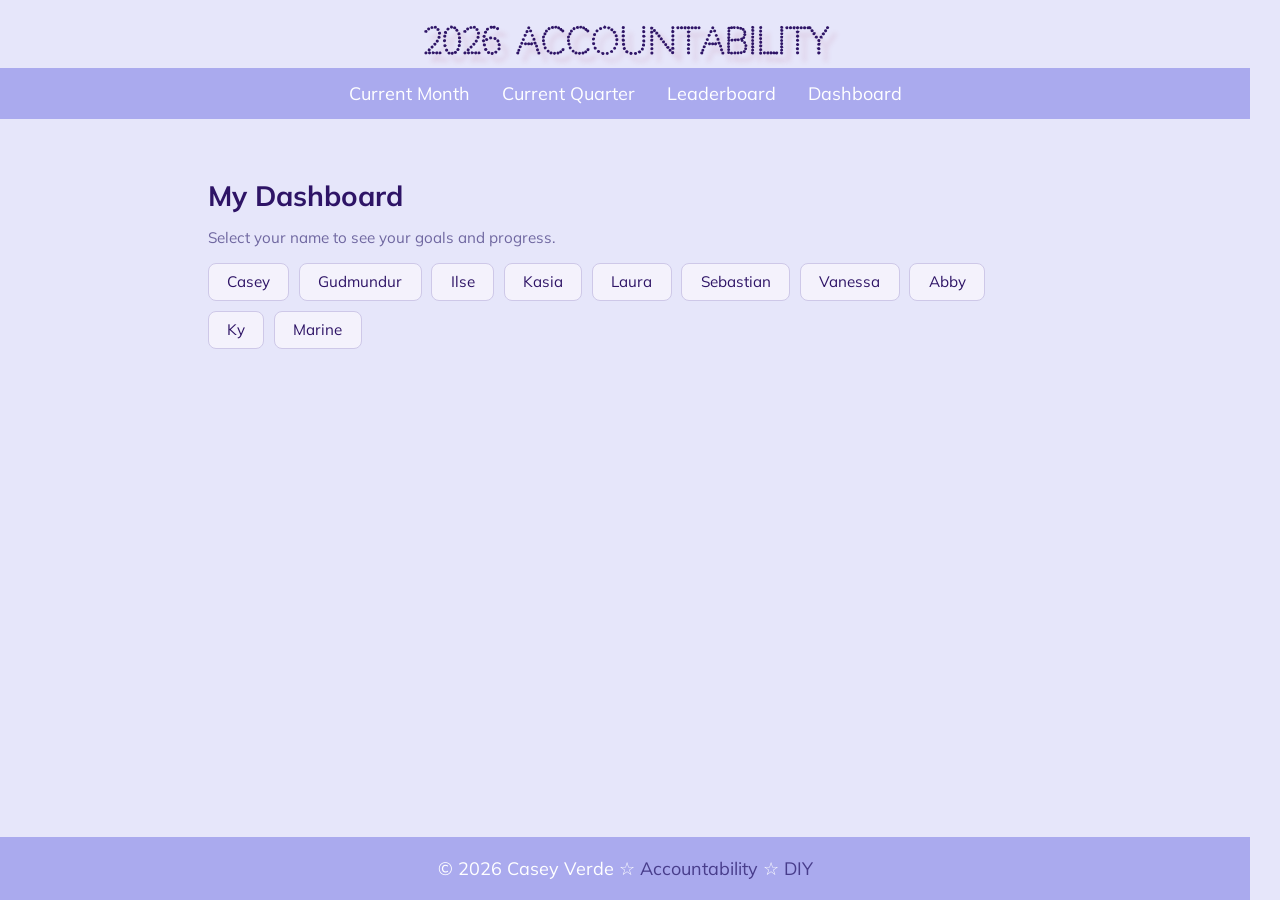
==== dashboard.html @ 253f7e55 "User dashboard with Google form integration" ====
<!DOCTYPE html>
<html lang="en">
<head>
  <meta charset="UTF-8">
  <meta name="viewport" content="width=device-width, initial-scale=1.0">
  <link rel="stylesheet" href="styles.css">
  <link rel="stylesheet" href="dashboard.css">
  <link rel="preconnect" href="https://fonts.googleapis.com">
  <link rel="preconnect" href="https://fonts.gstatic.com" crossorigin>
  <link href="https://fonts.googleapis.com/css2?family=Codystar:wght@300;400&family=Italiana&family=Major+Mono+Display&family=Moirai+One&family=Monoton&family=Mulish&display=swap" rel="stylesheet">
  <title>2026 Accountability | Dashboard</title>
</head>

<body class="dashboard-page">
<header><a href="index.html">2026 Accountability</a></header>
<nav>
  <ul class="nav-ul nav-link">
    <li class="nav-link nav-link-hover"><a class="nav-link nav-link-hover" href="march.html">Current Month</a></li>
    <li class="nav-link nav-link-hover"><a class="nav-link nav-link-hover" href="q1.html">Current Quarter</a></li>
    <li class="nav-link nav-link-hover"><a class="nav-link nav-link-hover" href="leaderboard.html">Leaderboard</a></li>
    <li class="nav-link nav-link-hover"><a class="nav-link nav-link-hover active" href="dashboard.html">Dashboard</a></li>
  </ul>
</nav>

<main>
  <div id="app"><div class="state-msg">Loading…</div></div>
</main>

<footer>
  © 2026 Casey Verde ☆
  <a href="https://github.com/accountabilityy/funchal">Accountability</a> ☆
  <a href="https://github.com/accountabilityy/diy">DIY</a>
</footer>

<script src="config.js"></script>
<script src="dashboard.js"></script>
<script>
const CONFIG = window.DASHBOARD_CONFIG;
if (!CONFIG) {
  throw new Error('Missing dashboard config: config.js');
}
if (!window.DashboardData) {
  throw new Error('Missing dashboard data helpers: dashboard.js');
}

const app = document.getElementById('app');

// ── URL helpers ────────────────────────────────────────────────────
function getParam(key) {
  return new URLSearchParams(window.location.search).get(key);
}

function setParam(key, value) {
  const url = new URL(window.location.href);
  url.searchParams.set(key, value);
  window.history.pushState({}, '', url);
}

function badgeHTML(type, rawText) {
  const map = {
    success: ['badge-success', '✅ accomplished'],
    fail:    ['badge-fail',    '❌ not accomplished'],
    partial: ['badge-partial', '🔀 partly'],
    pending: ['badge-pending', 'no result yet'],
  };
  const [cls, label] = map[type] || map.pending;
  // If the raw result text is long, use the short label; otherwise show it
  const display = rawText && rawText.length < 40 ? rawText : label;
  return `<span class="badge ${cls}" title="${rawText || ''}">${display}</span>`;
}

// ── Build Google Form URL ─────────────────────────────────────────
function formUrl(month) {
  return month.formUrl;
}

function getCurrentMonthConfig(months) {
  const monthNames = ['january', 'february', 'march', 'april', 'may', 'june', 'july', 'august', 'september', 'october', 'november', 'december'];
  const parsed = (months || []).map(m => {
    const match = String(m?.key || '').toLowerCase().match(/^([a-z]+)_(\d{4})$/);
    const month = match ? monthNames.indexOf(match[1]) : -1;
    return month < 0 ? null : { cfg: m, score: Number(match[2]) * 12 + month };
  }).filter(Boolean).sort((a, b) => a.score - b.score);

  if (!parsed.length) return null;

  const now = new Date();
  const target = new Date(now.getFullYear(), now.getMonth() + (now.getDate() >= 8 ? 1 : 0), 1);
  const targetScore = target.getFullYear() * 12 + target.getMonth();
  const chosen = parsed.find(p => p.score >= targetScore) || parsed[parsed.length - 1];
  return chosen.cfg;
}

// ── Members overview ───────────────────────────────────────────
function renderPicker() {
  document.title = '2026 Accountability | Dashboard';
  app.innerHTML = `
    <div class="picker-intro">
      <h1>My Dashboard</h1>
      <p>Select your name to see your goals and progress.</p>
    </div>
    <div class="name-grid">
      ${CONFIG.members.map(n =>
        `<button class="name-btn" onclick="selectName('${n}')">${n}</button>`
      ).join('')}
    </div>
  `;
}

function selectName(name) {
  setParam('name', name);
  renderDashboard(name);
}

// ── Render: user dashboard ────────────────────────────────────────
async function renderDashboard(name) {
  document.title = `2026 Accountability | Dashboard`;

  const currentCfg = getCurrentMonthConfig(CONFIG.months) || CONFIG.months[CONFIG.months.length - 1];

  app.innerHTML = `
    <a href="dashboard.html" class="dash-back">← All members</a>
    <div class="dash-header">
      <h1>${name}'s Goals & progress</h1>
    </div>
    <div id="cards"><div class="state-msg">Fetching your data…</div></div>
  `;

  // Fetch all months in parallel
  const fetched = await Promise.all(
    CONFIG.months.map(async m => {
      const sheetOrError = await window.DashboardData.fetchSheet(CONFIG, m);
      if (sheetOrError && sheetOrError.skipped) {
        return {
          month: m,
          data: null,
          fetchError: null
        };
      }
      if (sheetOrError && sheetOrError.error) {
        return {
          month: m,
          data: null,
          fetchError: `${m.label}: ${sheetOrError.error}`
        };
      }
      return {
        month: m,
        data: window.DashboardData.extractUserData(CONFIG, sheetOrError, name, m.label),
        fetchError: null
      };
    })
  );

  // Only months where the user has data
  const withData = fetched.filter(f =>
    f.data && (
      f.data.monthGoals.length || f.data.qGoals.length || f.data.monthlyStatus || f.data.quarterlyStatus
    )
  ).reverse(); // newest first

  const cardsEl = document.getElementById('cards');
  const fetchErrors = fetched.filter(f => f.fetchError).map(f => f.fetchError);
  const summary = window.DashboardData.summariseStatuses(withData);
  const updatedAt = new Date().toLocaleString();
  const ctaHtml = `
    <div class="cta-card">
      <div class="cta-text">
        <h3>Ready for ${currentCfg.label}?</h3>
      </div>
      <a class="cta-btn" href="${formUrl(currentCfg)}" target="_blank" rel="noopener">
        ${currentCfg.label} Goals →
      </a>
    </div>
  `;

  if (!withData.length) {
    const authHint = fetchErrors.length
      ? `<br><br><small>Data fetch issue: ${fetchErrors[0]}${fetchErrors.length > 1 ? ' (and others)' : ''}.<br>If you open via file://, use a local server or rely on the built-in gviz fallback.</small>`
      : '';
    cardsEl.innerHTML = `<div class="updated-at">Last updated: ${updatedAt}</div>${ctaHtml}<div class="state-msg">No submissions found yet for ${name}.<br>Fill in this month's form to get started!${authHint}</div>`;
  } else {
    const summaryHtml = `
      ${ctaHtml}
      <div class="summary-strip">
        <span class="summary-label">Status summary</span>
        ${badgeHTML('success', `${summary.success} on track`)}
        ${badgeHTML('partial', `${summary.partial} partial`)}
        ${badgeHTML('fail', `${summary.fail} off track`)}
        ${badgeHTML('pending', `${summary.pending} pending`)}
      </div>
      <div class="updated-at">Last updated: ${updatedAt}</div>

    `;
    cardsEl.innerHTML = summaryHtml + withData.map(({ month, data }) => {
      const resultType = data.monthlyStatus ? window.DashboardData.categoriseResult(data.monthlyStatus) : 'pending';
      const hasQ = data.qGoals.length > 0;
      const hasMonthlyBlock = data.monthGoals.length || data.monthlyStatus;
      const hasQuarterlyBlock = hasQ || data.quarterlyStatus;
      const quarterlyResultType = data.quarterlyStatus ? window.DashboardData.categoriseResult(data.quarterlyStatus) : 'pending';

      return `
        <div class="month-card">
          <div class="card-top">
            <span class="month-label">${month.label}</span>
          </div>

          ${hasMonthlyBlock ? `
            <div class="section-head">
              <div class="section-label">Monthly goals</div>
              ${badgeHTML(resultType, data.monthlyStatus || null)}
            </div>
            ${data.monthGoals.length ? `
            <ul class="goals-list">
              ${data.monthGoals.map(g => `<li>${g}</li>`).join('')}
            </ul>
            ` : ''}
          ` : ''}

          ${hasQuarterlyBlock ? `
            <div class="section-head">
              <div class="section-label">Quarterly goals</div>
              ${badgeHTML(quarterlyResultType, data.quarterlyStatus || null)}
            </div>
            ${hasQ ? `
            <ul class="goals-list">
              ${data.qGoals.map(g => `<li>${g.value}</li>`).join('')}
            </ul>
            ` : ''}
          ` : ''}

          <div class="month-actions">
            <a class="month-action-btn" href="${formUrl(month)}" target="_blank" rel="noopener">
              Edit month's form
            </a>
          </div>

        </div>
      `;
    }).join('');
  }

}

// ── Init ──────────────────────────────────────────────────────────
const nameParam = getParam('name');
if (nameParam && CONFIG.members.some(m => m.toLowerCase() === nameParam.toLowerCase())) {
  renderDashboard(
    CONFIG.members.find(m => m.toLowerCase() === nameParam.toLowerCase())
  );
} else {
  renderPicker();
}
</script>

</body>
</html>
---- styles.css ----
:root {
  --vw-background: lavender;
  --vw-accent-light: thistle;
  --vw-accent-medium: #aaaaee;
  --vw-accent-dark: darkslateblue;
  --vw-text: #2e1466;
}

@view-transition {
  navigation: auto;
}

@media screen and (min-width: 600px) {
  body {
    font-size: 18px;
  }
}

html, body {
    width: 100%;
    height: 100%;
    overflow-x: hidden;
    overflow-y: scroll;
    scrollbar-gutter: stable;
}

body {
	min-height: 100%;
  display: flex;
  flex-direction: column;
  align-items: stretch;
  margin: 0;
  background-color: var(--vw-background);
  font-size: 18px;
  color: var(--vw-text);
  font-family: "Mulish", sans-serif;
  font-optical-sizing: auto;
  font-weight: 400;
  font-style: normal;
}

main {
	flex-grow: 1;
  width: 70%;
  margin: 0 auto;
  padding: 2.5rem 0 5rem;
  min-height: auto;
}

header {
  text-align: center;
  padding: 1.4rem 1rem 0.4rem;
  view-transition-name: site-header;
}

header a {
  display: inline-block;
  font-size: 2em;
  font-weight: bold;
  /*text-decoration: none;*/
  color: var(--vw-text);
  text-shadow: 7px 7px 5px var(--vw-accent-light);
  font-family: "Codystar", sans-serif;
  font-weight: 700;
  font-style: normal;
  line-height: 1.1;
  view-transition-name: site-logo;
}

/*tron header*/
.major-mono-display-regular {
  font-family: "Major Mono Display", monospace;
  font-weight: 400;
  font-style: normal;
}

/*Vaporwave Header*/
.codystar-regular {
  font-family: "Codystar", sans-serif;
  font-weight: 400;
  font-style: normal;
}

/*Vaporwave text*/
.mulish-normal {
  font-family: "Mulish", sans-serif;
  font-optical-sizing: auto;
  font-weight: 400;
  font-style: normal;
}

/*Vaporwave bold text*/
.mulish-bold {
  font-family: "Mulish", sans-serif;
  font-optical-sizing: auto;
  font-weight: 700;
  font-style: normal;
}

nav ul {
  list-style-type: none;
  width: 100%;
  margin: 0;
  padding: 0;
  background-color: var(--vw-accent-medium);
  display: flex;
  justify-content: center;
}

nav {
  view-transition-name: site-nav;
}

::view-transition-old(site-header),
::view-transition-new(site-header),
::view-transition-old(site-logo),
::view-transition-new(site-logo),
::view-transition-old(site-nav),
::view-transition-new(site-nav) {
  animation-duration: 0.08s;
}

nav ul li a {
  display: block;
  color: white;
  padding: 14px 16px;
}

nav ul li a:hover {
  background-color: var(--vw-accent-dark);
}

article {
  border: 15px solid var(--vw-accent-medium);
  border-radius: 50px;
  width: 100%;
  margin: 1.5rem 0;
  padding: 10px;
  box-shadow: 15px 15px 20px var(--vw-accent-dark);
}

div {
  margin: 30px;
}

footer {
  background-color: var(--vw-accent-medium);
  color: white;
  text-decoration: none;
  margin: 0;
  padding: 20px 10px;
  text-align: center;
}

header, main, footer {
  flex-shrink: 0;
}

h1 {
  font-size: 1.75rem;
  font-weight: bold;
  color: var(--vw-text);
}

h2 {
  font-size: 1.4rem;
  font-weight: bold;
  color: var(--vw-text);
  margin-top: 15px;
  margin-left: 15px;
}

h3 {
  font-size: 1.25em;
  font-weight: bold;
  line-height: 0.2;
  color: var(--vw-text);
}

h4 {
  font-size: 1em;
  font-weight: bold;
  line-height: 0.8;
  color: var(--vw-text);
}

a {
	text-decoration: none;
	color: var(--vw-accent-dark);
}

a:hover {
	color: var(--vw-accent-light);
	background-color: var(--vw-accent-medium);
}

header a:hover {
  color: var(--vw-text);
  background-color: transparent;
}

table,
th,
td {
  border: 1px solid black;
}

table {
  width: 99%;
}

table.leaderboard-fixed {
  table-layout: fixed;
  margin: 10px;
}

table.leaderboard-fixed th:first-child,
table.leaderboard-fixed td:first-child {
  width: 15%;
  white-space: nowrap;
}

table.leaderboard-fixed th,
table.leaderboard-fixed td {
  width: calc(85% / 12);
  overflow-wrap: anywhere;
  text-align: center;
}

td {
  text-align: center;
}

tr:nth-child(even) {
  background-color: var(--vw-color-2);
}

caption {
  font-size: 1.35rem;
  font-weight: bold;
}

table.leaderboard-fixed caption {
  font-size: 1.85rem;
}

table.leaderboard-fixed th {
  font-size: .9rem;
  letter-spacing: .04em;
  font-weight: 700;
}

#last-updated {
  font-size: .92rem;
  color: rgba(46, 20, 102, .85);
}

ul {
  list-style-type: "☆ ";
  margin-left: 1em;
}

ol {
	margin-left: 1em;
}

h2 a, article ol a, article ul a {
	font-weight: bold;
	color: var(--vw-accent-dark);
	background-color: var(--vw-accent-light);
}

article ol a:hover, article ul a:hover {
	font-weight: bold;
	color: var(--vw-accent-medium);
	background-color: var(--vw-accent-light);
}

.arrows {
  list-style-type: "→ ";
  margin-left: 1em;
}

.sun {
	list-style-type: "☼ ";
	margin-left: 1em;
}

.center {
  margin: auto;
  width: 100%;
  padding: 10px;
}

.card-theme {
	background-image: radial-gradient(circle, var(--vw-card-color), lavender);
}

.card-theme h2 {
  border-bottom: 5px solid var(--vw-card-color, var(--vw-text));
}

/* blue */
.vw-combo-0 {
	--vw-card-translucent: #ADD8E680;
  --vw-card-color: lightblue;
	
}

/* green */
.vw-combo-1 {
  --vw-card-translucent: #A5C9A580;
  --vw-card-color: #A5C9A5;
  
}

/* peach */
.vw-combo-2 {
  --vw-card-translucent: #FFDAB980;
  --vw-card-color: peachpuff;
  
}

/* pink */
.vw-combo-3 {
  --vw-card-translucent: #FFC0CB80;
  --vw-card-color: pink;
  
}

/* purple */
.vw-combo-4 {
  --vw-card-translucent: lavender;
  --vw-card-color: #aaaaee;
}

.button-theme {
	background-image: radial-gradient(circle, #aaaaee, lightblue, #A5C9A5, peachpuff, pink);
	text-align: center;
  color: var(--vw-text);
  font-weight: bold;
	font-size: 1.5em;
  margin-bottom: 3rem;
}
---- dashboard.css ----
:root {
  --bg:           var(--vw-background);
  --text:         var(--vw-text);
  --text-muted:   #6f67a0;
  --card-bg:      #f4f2fc;
  --card-border:  #cec8e8;
  --accent:       var(--vw-accent-dark);
  --accent-light: var(--vw-accent-light);
  --success-bg:   #daf1e6;
  --success-fg:   #1e6c42;
  --fail-bg:      #fde8e8;
  --fail-fg:      #9b2020;
  --partial-bg:   #fef4db;
  --partial-fg:   #7a520e;
  --pending-bg:   #ebebf5;
  --pending-fg:   #7870a8;
}

.dashboard-page * {
  box-sizing: border-box;
}

.dashboard-page div {
  margin: 0;
}

main {
  width: 70%;
  margin: 0 auto;
  padding: 2.5rem 1.25rem 5rem;
}

.picker-intro {
  margin-bottom: 1.75rem;
}

.picker-intro h1 {
  font-size: 1.75rem;
  font-weight: 700;
  margin-bottom: .35rem;
}

.picker-intro p {
  color: var(--text-muted);
  font-size: .95rem;
}

.name-grid {
  display: flex;
  flex-wrap: wrap;
  gap: .6rem;
}

.name-btn {
  background: var(--card-bg);
  border: 1.5px solid var(--card-border);
  border-radius: 8px;
  padding: .55rem 1.15rem;
  font-size: .95rem;
  font-family: inherit;
  color: var(--text);
  cursor: pointer;
  transition: background .15s, border-color .15s, color .15s;
}

.name-btn:hover {
  background: var(--accent);
  border-color: var(--accent);
  color: #fff;
}

.dash-back {
  display: inline-flex;
  align-items: center;
  gap: .3rem;
  color: var(--accent);
  text-decoration: none;
  font-size: .88rem;
  margin-bottom: 1.5rem;
}

.dash-back:hover { text-decoration: underline; }

.dash-header {
  margin-bottom: 2rem;
}

.dash-header h1 {
  font-size: 1.9rem;
  font-weight: 700;
}

.dash-header p {
  color: var(--text-muted);
  margin-top: .2rem;
  font-size: .93rem;
}

.month-card {
  background: var(--card-bg);
  border: 1.5px solid var(--card-border);
  border-radius: 12px;
  padding: 1.1rem 1.35rem 1.2rem;
  margin-bottom: 1.5rem !important;
}

.summary-strip {
  background: var(--card-bg);
  border: 1.5px solid var(--card-border);
  border-radius: 12px;
  padding: .75rem .95rem;
  margin: 1.1rem 0 !important;
  display: flex;
  flex-wrap: wrap;
  gap: .45rem;
  align-items: center;
}

.summary-label {
  font-size: .85rem;
  color: var(--text-muted);
  margin-right: .2rem;
}

.updated-at {
  font-size: .8rem;
  color: var(--text-muted);
  margin: 0.55rem 0 !important;
}

.card-top {
  display: flex;
  align-items: center;
  justify-content: space-between;
  gap: .75rem;
  margin-bottom: .8rem;
}

.month-label {
  font-weight: 700;
  font-size: 1.4rem;
}

.badge {
  font-size: .78rem;
  font-weight: 600;
  padding: .18rem .55rem;
  border-radius: 20px;
  white-space: nowrap;
}

.badge-success { background: var(--success-bg); color: var(--success-fg); }
.badge-fail    { background: var(--fail-bg);    color: var(--fail-fg);    }
.badge-partial { background: var(--partial-bg); color: var(--partial-fg); }
.badge-pending { background: var(--pending-bg); color: var(--pending-fg); }

.section-label {
  font-size: .73rem;
  font-weight: 700;
  text-transform: uppercase;
  letter-spacing: .07em;
  color: var(--text-muted);
  margin: .7rem 0 .3rem;
}

.section-label:first-of-type { margin-top: 0; }

.section-head {
  display: flex;
  align-items: center;
  justify-content: space-between;
  gap: .7rem;
  margin: .7rem 0 !important;
}

.goals-list {
  list-style: none;
  display: flex;
  flex-direction: column;
  gap: .18rem;
}

.goals-list li {
  font-size: .93rem;
  padding: .28rem 0 .28rem 1rem;
  border-bottom: 1px solid var(--card-border);
  position: relative;
}

.goals-list li:last-child { border-bottom: none; }

.goals-list li::before {
  content: '☆';
  position: absolute;
  left: 0;
  color: var(--accent);
  opacity: .6;
}

.month-actions {
  margin-top: .9rem;
  display: flex;
  justify-content: flex-end;
}

.month-action-btn {
  display: inline-block;
  border: 1.5px solid var(--card-border);
  background: #fff;
  color: var(--text-muted);
  text-decoration: none;
  border-radius: 8px;
  font-size: .8rem;
  font-weight: 600;
  padding: .35rem .6rem;
  transition: border-color .15s, color .15s, background .15s;
}

.month-action-btn:hover {
  border-color: var(--accent);
  color: var(--accent);
  background: var(--accent-light);
}

.cta-card {
  margin-top: 1.5rem;
  background: var(--accent);
  border-radius: 12px;
  padding: 1.3rem 1.4rem;
  display: flex;
  align-items: center;
  justify-content: space-between;
  gap: 1rem;
  flex-wrap: wrap;
}

.cta-text h3 {
  color: #fff;
  font-size: 1rem;
  font-weight: 700;
}

.cta-btn {
  display: inline-block;
  background: #fff;
  color: var(--accent);
  border: none;
  border-radius: 8px;
  padding: .6rem 1.15rem;
  font-size: .92rem;
  font-weight: 700;
  font-family: inherit;
  cursor: pointer;
  text-decoration: none;
  white-space: nowrap;
  flex-shrink: 0;
  transition: opacity .15s;
}

.cta-btn:hover { opacity: .88; }

.state-msg {
  text-align: center;
  padding: 3rem 1rem;
  color: var(--text-muted);
  font-size: .95rem;
}
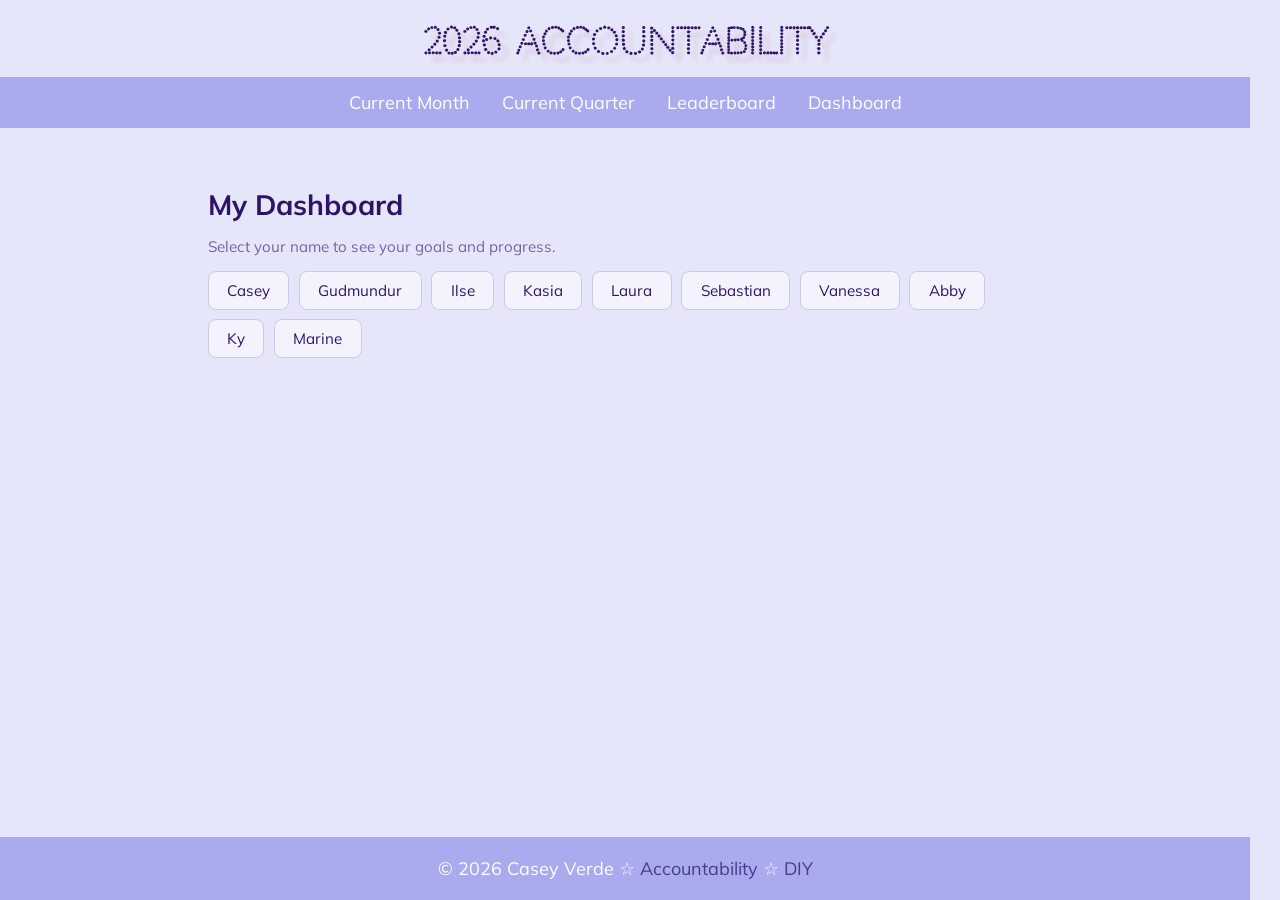
==== commit 320bdfaa: "Add mobile responsive design, checkmarks & final tweaks" ====
--- a/dashboard.html
+++ b/dashboard.html
@@ -8,7 +8,7 @@
   <link rel="preconnect" href="https://fonts.googleapis.com">
   <link rel="preconnect" href="https://fonts.gstatic.com" crossorigin>
   <link href="https://fonts.googleapis.com/css2?family=Codystar:wght@300;400&family=Italiana&family=Major+Mono+Display&family=Moirai+One&family=Monoton&family=Mulish&display=swap" rel="stylesheet">
-  <title>2026 Accountability | Dashboard</title>
+  <title>2026 Accountability - Dashboard</title>
 </head>
 
 <body class="dashboard-page">
@@ -56,6 +56,18 @@
   window.history.pushState({}, '', url);
 }
 
+function escapeHtml(s) {
+  return String(s)
+    .replace(/&/g, '&amp;')
+    .replace(/</g, '&lt;')
+    .replace(/>/g, '&gt;')
+    .replace(/"/g, '&quot;');
+}
+
+function goalRowHTML(text) {
+  return `<li class="goals-list-item"><button type="button" class="goal-toggle" aria-pressed="false" aria-label="Mark goal done"></button><span class="goal-text">${escapeHtml(text)}</span></li>`;
+}
+
 function badgeHTML(type, rawText) {
   const map = {
     success: ['badge-success', '✅ accomplished'],
@@ -64,9 +76,16 @@
     pending: ['badge-pending', 'no result yet'],
   };
   const [cls, label] = map[type] || map.pending;
-  // If the raw result text is long, use the short label; otherwise show it
+  const t = String(rawText || '').trim().toLowerCase();
+  const title = escapeHtml(String(rawText || ''));
+  if (type === 'success' && t === 'yes') {
+    return `<span class="badge ${cls}" title="${title}">On track</span>`;
+  }
+  if (type === 'fail' && t === 'no') {
+    return `<span class="badge ${cls}" title="${title}">Off track</span>`;
+  }
   const display = rawText && rawText.length < 40 ? rawText : label;
-  return `<span class="badge ${cls}" title="${rawText || ''}">${display}</span>`;
+  return `<span class="badge ${cls}" title="${title}">${escapeHtml(String(display))}</span>`;
 }
 
 // ── Build Google Form URL ─────────────────────────────────────────
@@ -121,7 +140,7 @@
   app.innerHTML = `
     <a href="dashboard.html" class="dash-back">← All members</a>
     <div class="dash-header">
-      <h1>${name}'s Goals & progress</h1>
+      <h1>${name}'s goals & progress</h1>
     </div>
     <div id="cards"><div class="state-msg">Fetching your data…</div></div>
   `;
@@ -212,7 +231,7 @@
             </div>
             ${data.monthGoals.length ? `
             <ul class="goals-list">
-              ${data.monthGoals.map(g => `<li>${g}</li>`).join('')}
+              ${data.monthGoals.map(g => goalRowHTML(g)).join('')}
             </ul>
             ` : ''}
           ` : ''}
@@ -224,7 +243,7 @@
             </div>
             ${hasQ ? `
             <ul class="goals-list">
-              ${data.qGoals.map(g => `<li>${g.value}</li>`).join('')}
+              ${data.qGoals.map(g => goalRowHTML(g.value)).join('')}
             </ul>
             ` : ''}
           ` : ''}
@@ -241,6 +260,16 @@
   }
 
 }
+
+// Goal completed toggle
+document.querySelector('main').addEventListener('click', (e) => {
+  const btn = e.target.closest('.goal-toggle');
+  if (!btn) return;
+  const appEl = document.getElementById('app');
+  if (!appEl || !appEl.contains(btn)) return;
+  const next = btn.getAttribute('aria-pressed') === 'true' ? 'false' : 'true';
+  btn.setAttribute('aria-pressed', next);
+});
 
 // ── Init ──────────────────────────────────────────────────────────
 const nameParam = getParam('name');
--- a/styles.css
+++ b/styles.css
@@ -49,7 +49,7 @@
 
 header {
   text-align: center;
-  padding: 1.4rem 1rem 0.4rem;
+  padding: 1.4rem 1rem 0.95rem;
   view-transition-name: site-header;
 }
 
@@ -131,9 +131,11 @@
 }
 
 article {
+  box-sizing: border-box;
   border: 15px solid var(--vw-accent-medium);
   border-radius: 50px;
   width: 100%;
+  max-width: 100%;
   margin: 1.5rem 0;
   padding: 10px;
   box-shadow: 15px 15px 20px var(--vw-accent-dark);
@@ -148,8 +150,9 @@
   color: white;
   text-decoration: none;
   margin: 0;
-  padding: 20px 10px;
+  padding: 20px 1rem;
   text-align: center;
+  box-sizing: border-box;
 }
 
 header, main, footer {
@@ -207,6 +210,11 @@
 
 table {
   width: 99%;
+}
+
+.leaderboard-scroll {
+  margin: 0;
+  width: 100%;
 }
 
 table.leaderboard-fixed {
@@ -241,7 +249,9 @@
 }
 
 table.leaderboard-fixed caption {
-  font-size: 1.85rem;
+  font-size: 1.25em;
+  font-weight: bold;
+  color: var(--vw-text);
 }
 
 table.leaderboard-fixed th {
@@ -341,4 +351,74 @@
   font-weight: bold;
 	font-size: 1.5em;
   margin-bottom: 3rem;
+}
+
+/* —— Mobile (plan: wrap nav, wider main, lighter articles, leaderboard scroll) —— */
+@media (max-width: 768px) {
+  nav ul {
+    flex-wrap: wrap;
+    gap: 0.15rem 0.35rem;
+    row-gap: 0;
+  }
+
+  nav ul li a {
+    padding: 12px 14px;
+  }
+
+  main {
+    width: 100%;
+    max-width: 100%;
+    min-width: 0;
+    padding: 1.8rem 1.8rem 3.5rem;
+    box-sizing: border-box;
+  }
+
+  footer {
+    padding: 20px 1.8rem;
+  }
+
+  article {
+    border-width: 8px;
+    border-radius: 28px;
+    box-shadow: 6px 6px 14px var(--vw-accent-dark);
+    margin-left: auto;
+    margin-right: auto;
+    overflow-wrap: anywhere;
+  }
+
+  main article div {
+    margin: 0.75rem 0;
+  }
+
+  .leaderboard-scroll {
+    box-sizing: border-box;
+    max-width: 100%;
+    overflow-x: auto;
+    overflow-y: visible;
+    -webkit-overflow-scrolling: touch;
+    width: 100%;
+    margin: 0;
+    /* Inline padding: room so first/last columns stay visible at scroll extremes */
+    padding-inline: 6px 14px;
+    overscroll-behavior-x: contain;
+  }
+
+  .leaderboard-scroll table.leaderboard-fixed {
+    width: max-content;
+    min-width: 44rem;
+    table-layout: auto;
+    margin: 8px 0;
+  }
+
+  .leaderboard-scroll table.leaderboard-fixed th:first-child,
+  .leaderboard-scroll table.leaderboard-fixed td:first-child {
+    width: auto;
+    min-width: 6.5rem;
+  }
+
+  .leaderboard-scroll table.leaderboard-fixed th,
+  .leaderboard-scroll table.leaderboard-fixed td {
+    width: auto;
+    min-width: 2.35rem;
+  }
 }
--- a/dashboard.css
+++ b/dashboard.css
@@ -141,6 +141,11 @@
   font-size: 1.4rem;
 }
 
+.month-card .month-label {
+  padding-left: 1rem;
+  box-sizing: border-box;
+}
+
 .badge {
   font-size: .78rem;
   font-weight: 600;
@@ -161,10 +166,11 @@
   letter-spacing: .07em;
   color: var(--text-muted);
   margin: .7rem 0 .3rem;
+  padding-left: 1rem;
+  box-sizing: border-box;
 }
 
 .section-label:first-of-type { margin-top: 0; }
-
 .section-head {
   display: flex;
   align-items: center;
@@ -178,23 +184,68 @@
   display: flex;
   flex-direction: column;
   gap: .18rem;
-}
-
-.goals-list li {
+  padding-left: 2rem;
+  box-sizing: border-box;
+}
+
+.goals-list .goals-list-item {
+  display: flex;
+  align-items: flex-start;
   font-size: .93rem;
-  padding: .28rem 0 .28rem 1rem;
+  padding: .28rem 0 .28rem 1.5rem;
   border-bottom: 1px solid var(--card-border);
   position: relative;
 }
 
-.goals-list li:last-child { border-bottom: none; }
-
-.goals-list li::before {
+.goals-list .goals-list-item:last-child {
+  border-bottom: none;
+}
+
+.goal-toggle {
+  display: inline-flex;
+  flex-shrink: 0;
+  line-height: 1;
+  margin: 0;
+  padding: 0;
+  border: none;
+  background: transparent;
+  cursor: pointer;
+  font: inherit;
+  color: inherit;
+}
+
+.goal-toggle:focus-visible {
+  outline: 2px solid var(--accent);
+  outline-offset: 2px;
+}
+
+.goal-toggle::before {
   content: '☆';
   position: absolute;
   left: 0;
+  font-size: 1.12em;
+  line-height: 1.2;
   color: var(--accent);
-  opacity: .6;
+  opacity: 0.6;
+}
+
+.goal-toggle[aria-pressed="true"]::before {
+  content: '\2713';
+  font-size: 1.12em;
+  line-height: 1;
+  color: var(--text-muted);
+  opacity: 0.85;
+}
+
+.goal-text {
+  flex: 1;
+  min-width: 0;
+  line-height: 1.2;
+}
+
+.goal-toggle[aria-pressed="true"] + .goal-text {
+  text-decoration: line-through;
+  opacity: 0.78;
 }
 
 .month-actions {
@@ -265,3 +316,66 @@
   color: var(--text-muted);
   font-size: .95rem;
 }
+
+@media (max-width: 768px) {
+  .dashboard-page main {
+    width: 100%;
+    max-width: 100%;
+    min-width: 0;
+    padding: 1.8rem 1.8rem 3.5rem;
+    box-sizing: border-box;
+  }
+
+  .dashboard-page #app {
+    max-width: 100%;
+    min-width: 0;
+  }
+
+  .dashboard-page .month-card,
+  .dashboard-page .cta-card,
+  .dashboard-page .summary-strip {
+    max-width: 100%;
+    min-width: 0;
+  }
+
+  
+  .month-card .month-label {
+    padding: 0.5rem 0.5rem 0rem 0.5rem;
+    box-sizing: border-box;
+  }
+
+  .section-label {
+    font-size: .73rem;
+    font-weight: 700;
+    text-transform: uppercase;
+    letter-spacing: .07em;
+    color: var(--text-muted);
+    margin: .7rem 0 .3rem;
+    padding: 0.5rem 0.5rem 0rem 0.5rem;
+    box-sizing: border-box;
+  }
+
+  .goals-list {
+    list-style: none;
+    display: flex;
+    flex-direction: column;
+    gap: .18rem;
+    padding: 0rem 0.5rem 0.5rem 0.5rem;
+    box-sizing: border-box;
+  }
+  
+  .goals-list-item {
+    display: flex;
+    align-items: flex-start;
+    font-size: .93rem;
+    padding: 0rem 0 .28rem 0rem;
+    border-bottom: 1px solid var(--card-border);
+    position: relative;
+  }
+
+  .goal-text {
+    flex: 1;
+    min-width: 0;
+    line-height: 1.5;
+  }
+}
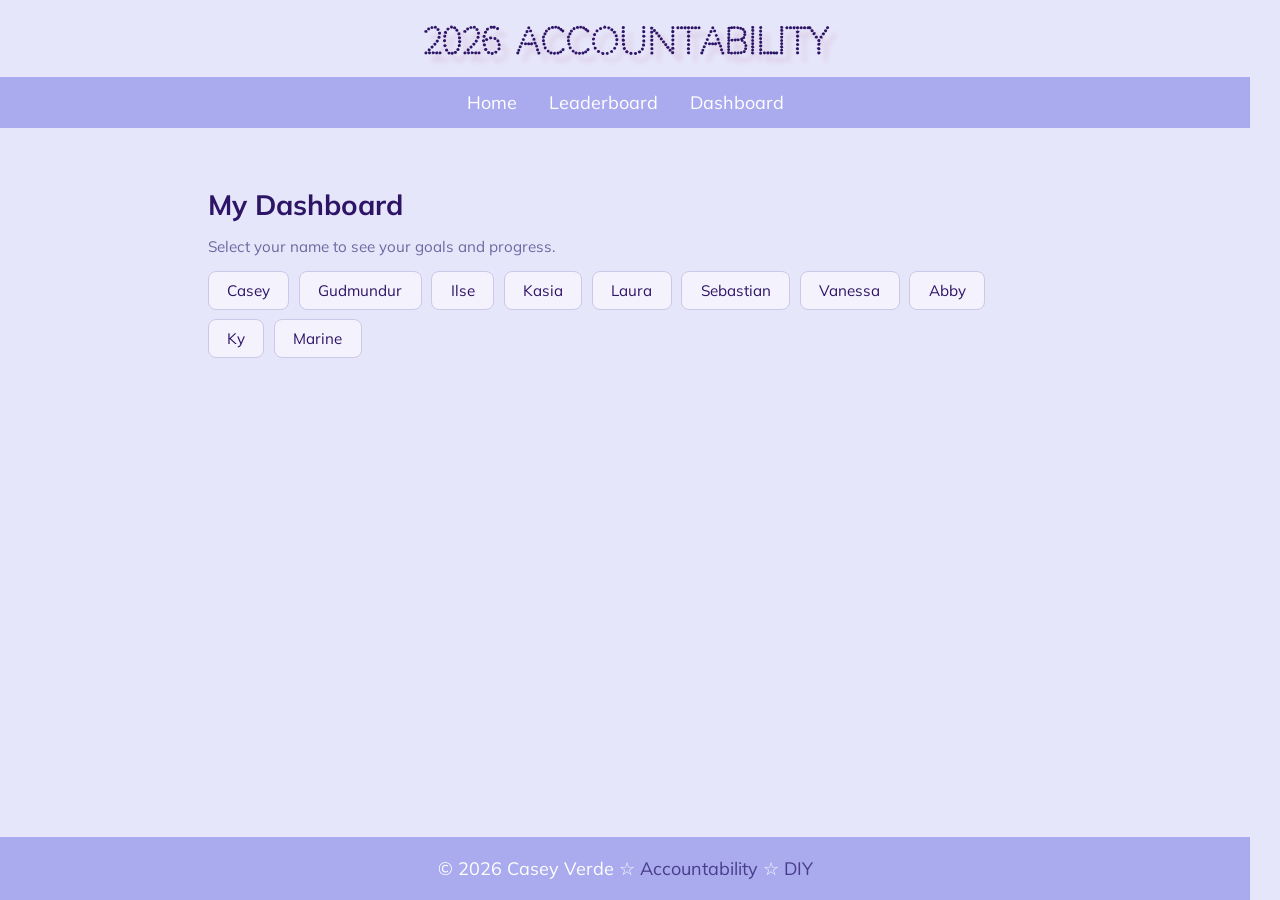
==== commit 71b46780: "Add form button homepage" ====
--- a/dashboard.html
+++ b/dashboard.html
@@ -15,12 +15,13 @@
 <header><a href="index.html">2026 Accountability</a></header>
 <nav>
   <ul class="nav-ul nav-link">
-    <li class="nav-link nav-link-hover"><a class="nav-link nav-link-hover" href="march.html">Current Month</a></li>
-    <li class="nav-link nav-link-hover"><a class="nav-link nav-link-hover" href="q1.html">Current Quarter</a></li>
+    <li class="nav-link nav-link-hover"><a class="nav-link nav-link-hover" href="index.html">Home</a></li>
     <li class="nav-link nav-link-hover"><a class="nav-link nav-link-hover" href="leaderboard.html">Leaderboard</a></li>
     <li class="nav-link nav-link-hover"><a class="nav-link nav-link-hover active" href="dashboard.html">Dashboard</a></li>
   </ul>
 </nav>
+
+<script src="config.js"></script>
 
 <main>
   <div id="app"><div class="state-msg">Loading…</div></div>
@@ -32,7 +33,6 @@
   <a href="https://github.com/accountabilityy/diy">DIY</a>
 </footer>
 
-<script src="config.js"></script>
 <script src="dashboard.js"></script>
 <script>
 const CONFIG = window.DASHBOARD_CONFIG;
@@ -64,8 +64,53 @@
     .replace(/"/g, '&quot;');
 }
 
-function goalRowHTML(text) {
-  return `<li class="goals-list-item"><button type="button" class="goal-toggle" aria-pressed="false" aria-label="Mark goal done"></button><span class="goal-text">${escapeHtml(text)}</span></li>`;
+const GOAL_STORE_PREFIX = 'accDashGoals:v1:';
+
+function slugDashUser(name) {
+  return String(name || '')
+    .toLowerCase()
+    .normalize('NFD')
+    .replace(/[\u0300-\u036f]/g, '')
+    .replace(/[^a-z0-9]/g, '') || 'anon';
+}
+
+function readGoalStore(name) {
+  try {
+    const raw = localStorage.getItem(GOAL_STORE_PREFIX + slugDashUser(name));
+    const o = raw ? JSON.parse(raw) : {};
+    return o && typeof o === 'object' ? o : {};
+  } catch {
+    return {};
+  }
+}
+
+function getGoalDone(name, monthKey, kind, index) {
+  const store = readGoalStore(name);
+  const bucket = store[monthKey];
+  const arr = bucket && bucket[kind];
+  return !!(arr && arr[index]);
+}
+
+function setGoalDone(name, monthKey, kind, index, done) {
+  const store = readGoalStore(name);
+  if (!store[monthKey]) store[monthKey] = { m: [], q: [] };
+  if (!store[monthKey][kind]) store[monthKey][kind] = [];
+  const arr = store[monthKey][kind].slice();
+  while (arr.length <= index) arr.push(false);
+  arr[index] = done;
+  store[monthKey][kind] = arr;
+  try {
+    localStorage.setItem(GOAL_STORE_PREFIX + slugDashUser(name), JSON.stringify(store));
+  } catch (e) {
+    console.warn('[dashboard] Could not save goal checkmarks', e);
+  }
+}
+
+function goalRowHTML(text, name, monthKey, kind, index) {
+  const done = getGoalDone(name, monthKey, kind, index);
+  const pressed = done ? 'true' : 'false';
+  const mk = escapeHtml(String(monthKey || ''));
+  return `<li class="goals-list-item"><button type="button" class="goal-toggle" aria-pressed="${pressed}" aria-label="Mark goal done" data-goal-month="${mk}" data-goal-kind="${kind}" data-goal-index="${index}"></button><span class="goal-text">${escapeHtml(text)}</span></li>`;
 }
 
 function badgeHTML(type, rawText) {
@@ -112,7 +157,7 @@
 
 // ── Members overview ───────────────────────────────────────────
 function renderPicker() {
-  document.title = '2026 Accountability | Dashboard';
+  document.title = '2026 Accountability - Dashboard';
   app.innerHTML = `
     <div class="picker-intro">
       <h1>My Dashboard</h1>
@@ -133,7 +178,7 @@
 
 // ── Render: user dashboard ────────────────────────────────────────
 async function renderDashboard(name) {
-  document.title = `2026 Accountability | Dashboard`;
+  document.title = `2026 Accountability - Dashboard`;
 
   const currentCfg = getCurrentMonthConfig(CONFIG.months) || CONFIG.months[CONFIG.months.length - 1];
 
@@ -231,7 +276,7 @@
             </div>
             ${data.monthGoals.length ? `
             <ul class="goals-list">
-              ${data.monthGoals.map(g => goalRowHTML(g)).join('')}
+              ${data.monthGoals.map((g, i) => goalRowHTML(g, name, month.key, 'm', i)).join('')}
             </ul>
             ` : ''}
           ` : ''}
@@ -243,7 +288,7 @@
             </div>
             ${hasQ ? `
             <ul class="goals-list">
-              ${data.qGoals.map(g => goalRowHTML(g.value)).join('')}
+              ${data.qGoals.map((g, i) => goalRowHTML(g.value, name, month.key, 'q', i)).join('')}
             </ul>
             ` : ''}
           ` : ''}
@@ -261,14 +306,25 @@
 
 }
 
-// Goal completed toggle
+// Goal completed toggle (persisted per user in localStorage)
 document.querySelector('main').addEventListener('click', (e) => {
   const btn = e.target.closest('.goal-toggle');
   if (!btn) return;
   const appEl = document.getElementById('app');
   if (!appEl || !appEl.contains(btn)) return;
+  const dashName = getParam('name');
+  if (!dashName) return;
+  const memberName = CONFIG.members.find(m => m.toLowerCase() === dashName.toLowerCase()) || dashName;
+  const monthKey = btn.getAttribute('data-goal-month');
+  const kind = btn.getAttribute('data-goal-kind');
+  const indexStr = btn.getAttribute('data-goal-index');
+  if (!monthKey || (kind !== 'm' && kind !== 'q') || indexStr == null) return;
+  const index = Number(indexStr);
+  if (!Number.isFinite(index) || index < 0) return;
   const next = btn.getAttribute('aria-pressed') === 'true' ? 'false' : 'true';
+  const done = next === 'true';
   btn.setAttribute('aria-pressed', next);
+  setGoalDone(memberName, monthKey, kind, index, done);
 });
 
 // ── Init ──────────────────────────────────────────────────────────
--- a/styles.css
+++ b/styles.css
@@ -113,11 +113,15 @@
 
 ::view-transition-old(site-header),
 ::view-transition-new(site-header),
-::view-transition-old(site-logo),
-::view-transition-new(site-logo),
 ::view-transition-old(site-nav),
 ::view-transition-new(site-nav) {
   animation-duration: 0.08s;
+}
+
+/* Keep logo visually stable across same-origin navigations (no crossfade “flicker”). */
+::view-transition-old(site-logo),
+::view-transition-new(site-logo) {
+  animation: none !important;
 }
 
 nav ul li a {
@@ -353,6 +357,40 @@
   margin-bottom: 3rem;
 }
 
+.goals-form-cta-wrap {
+  margin: 0 auto;
+  padding: 0.35rem 0 0;
+  box-sizing: border-box;
+}
+
+a.button-theme.button-theme-cta {
+  display: block;
+  width: 100%;
+  margin-left: 0;
+  margin-right: 0;
+  margin-bottom: 3rem;
+  padding: 1.15rem 1.5rem;
+  border-radius: 50px;
+  border: 15px solid var(--vw-accent-medium);
+  box-shadow: 15px 15px 20px var(--vw-accent-dark);
+  text-decoration: none;
+  line-height: 1.3;
+  box-sizing: border-box;
+}
+
+a.button-theme.button-theme-cta:hover {
+  color: var(--vw-text);
+  background-color: transparent;
+  background-image: radial-gradient(circle, #aaaaee, lightblue, #A5C9A5, peachpuff, pink);
+}
+
+.button-theme-cta .cta-line2 {
+  display: block;
+  font-size: 0.62em;
+  font-weight: bold;
+  margin-top: 0.4em;
+}
+
 /* —— Mobile (plan: wrap nav, wider main, lighter articles, leaderboard scroll) —— */
 @media (max-width: 768px) {
   nav ul {
@@ -363,6 +401,19 @@
 
   nav ul li a {
     padding: 12px 14px;
+  }
+
+  .goals-form-cta-wrap {
+    width: 100%;
+    max-width: 100%;
+    padding-inline: 1.8rem;
+    box-sizing: border-box;
+  }
+
+  a.button-theme.button-theme-cta {
+    border-width: 8px;
+    border-radius: 28px;
+    box-shadow: 6px 6px 14px var(--vw-accent-dark);
   }
 
   main {
--- a/dashboard.css
+++ b/dashboard.css
@@ -360,19 +360,10 @@
     display: flex;
     flex-direction: column;
     gap: .18rem;
-    padding: 0rem 0.5rem 0.5rem 0.5rem;
+    padding: 0.5rem 0.5rem 0.5rem 0.5rem;
     box-sizing: border-box;
   }
   
-  .goals-list-item {
-    display: flex;
-    align-items: flex-start;
-    font-size: .93rem;
-    padding: 0rem 0 .28rem 0rem;
-    border-bottom: 1px solid var(--card-border);
-    position: relative;
-  }
-
   .goal-text {
     flex: 1;
     min-width: 0;
